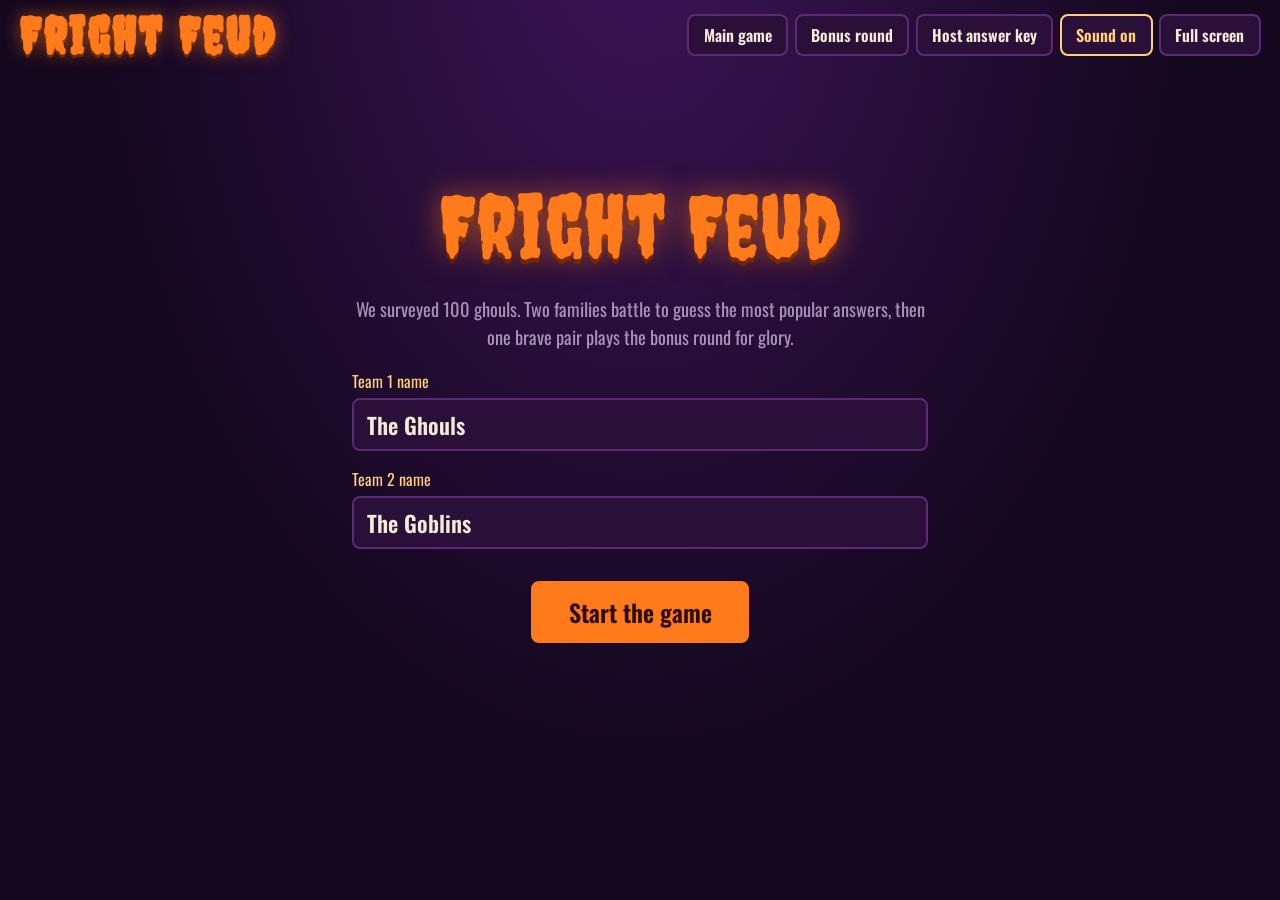
==== index.html @ 7e6f3c60 "Add Fright Feud App Engine app" ====
<!DOCTYPE html>
<html lang="en">
<head>
<meta charset="UTF-8">
<meta name="viewport" content="width=device-width, initial-scale=1">
<title>Fright Feud — Halloween Survey Game</title>
<link rel="stylesheet" href="fonts/fonts.css">
<style>
:root{
  color-scheme: dark;
  --night:#14081f; --plum:#2a1038; --tile:#3b1652; --tile-edge:#ffb347;
  --pumpkin:#ff7a1a; --candle:#ffd27a; --bone:#f4ead8; --blood:#e0262f;
  --dim:#a891b8;
  --display:"Creepster","Chiller","Impact",fantasy;
  --ui:"Oswald","Arial Narrow","Helvetica Neue",Arial,sans-serif;
}
*{box-sizing:border-box}
html,body{margin:0;height:100%}
body{
  background:radial-gradient(ellipse at 50% -10%,#3d1458 0%,var(--night) 60%) fixed;
  color:var(--bone);font-family:var(--ui);overflow-x:hidden;
}
button{font-family:var(--ui);cursor:pointer}
button:focus-visible,input:focus-visible,select:focus-visible{outline:3px solid var(--candle);outline-offset:2px}
.hidden{display:none!important}

/* ---------- top bar ---------- */
header{display:flex;align-items:center;justify-content:space-between;gap:1rem;padding:.6rem 1.2rem;flex-wrap:wrap}
.logo{font-family:var(--display);font-size:clamp(2rem,4vw,3.2rem);color:var(--pumpkin);
  text-shadow:0 0 18px rgba(255,122,26,.55),0 3px 0 #5a1d00;letter-spacing:.04em;margin:0;line-height:1}
.nav{display:flex;gap:.4rem;flex-wrap:wrap}
.btn{background:var(--plum);color:var(--bone);border:2px solid #5b2a75;border-radius:8px;padding:.45rem .9rem;font-size:1rem;font-weight:600}
.btn:hover{border-color:var(--candle)}
.btn.primary{background:var(--pumpkin);border-color:var(--pumpkin);color:#2a0d00}
.btn.danger{background:var(--blood);border-color:var(--blood);color:#fff}
.btn.on{border-color:var(--candle);color:var(--candle)}

/* ---------- setup ---------- */
#setup{max-width:640px;margin:6vh auto;padding:2rem;text-align:center}
#setup h2{font-family:var(--display);font-size:clamp(3rem,8vw,5.5rem);color:var(--pumpkin);margin:.2em 0;
  text-shadow:0 0 30px rgba(255,122,26,.6),0 5px 0 #5a1d00;font-weight:400}
#setup p{color:var(--dim);font-size:1.15rem;line-height:1.5}
.field{display:flex;flex-direction:column;text-align:left;gap:.3rem;margin:1rem 0}
.field label{color:var(--candle);font-size:1rem}
.field input{background:var(--plum);border:2px solid #5b2a75;color:var(--bone);font:600 1.4rem var(--ui);padding:.5rem .8rem;border-radius:8px}
#setup .btn.primary{font-size:1.5rem;padding:.7rem 2.2rem;margin-top:1rem}

/* ---------- main game ---------- */
#game{padding:0 1.2rem 1.2rem;max-width:1400px;margin:0 auto}
.scorerow{display:grid;grid-template-columns:1fr auto 1fr;gap:1rem;align-items:stretch}
.team{background:var(--plum);border:3px solid #4a1f60;border-radius:14px;padding:.7rem 1rem;text-align:center;cursor:pointer;transition:border-color .2s,box-shadow .2s}
.team.active{border-color:var(--pumpkin);box-shadow:0 0 24px rgba(255,122,26,.45)}
.team.buzzed{animation:buzzflash .5s 3}
@keyframes buzzflash{50%{background:var(--pumpkin);color:#2a0d00}}
.team .tname{font-size:clamp(1.1rem,2vw,1.6rem);font-weight:700;color:var(--candle);white-space:nowrap;overflow:hidden;text-overflow:ellipsis}
.team .tscore{font-family:var(--ui);font-weight:700;font-size:clamp(2.6rem,6vw,4.4rem);line-height:1.05}
.team .hint{font-size:.85rem;color:var(--dim)}
.strikes{display:flex;justify-content:center;gap:.4rem;margin:.35rem 0}
.xslot{width:2.4rem;height:2.4rem;border:2px dashed #5b2a75;border-radius:6px;display:grid;place-items:center;
  font:700 1.8rem var(--ui);color:transparent}
.xslot.hit{border:2px solid var(--blood);color:var(--blood);background:rgba(224,38,47,.12)}
.teamctrl{display:flex;gap:.4rem;justify-content:center;flex-wrap:wrap}
.teamctrl .btn{font-size:.9rem;padding:.3rem .65rem}

.pot{display:flex;flex-direction:column;align-items:center;justify-content:center;min-width:170px;
  background:#000;border:3px solid var(--tile-edge);border-radius:14px;padding:.5rem 1.2rem;box-shadow:0 0 22px rgba(255,179,71,.35) inset}
.pot .lbl{color:var(--dim);font-size:1rem}
.pot .val{font-weight:700;font-size:clamp(2.6rem,6vw,4.4rem);color:var(--candle);line-height:1}
.pot .mult{color:var(--pumpkin);font-weight:600}

.qbar{margin:1rem 0 .8rem;text-align:center}
.qbar .rnd{color:var(--dim);font-size:1rem}
.qbar .q{font-size:clamp(1.4rem,3vw,2.3rem);font-weight:600;margin:.2rem 0;min-height:1.3em}
.qbar .q.veiled{color:var(--dim);font-style:italic}

.board{background:#0a0410;border:6px solid var(--tile-edge);border-radius:22px;padding:1rem;
  box-shadow:0 0 50px rgba(255,122,26,.35),inset 0 0 40px rgba(0,0,0,.8);
  display:grid;grid-template-columns:1fr 1fr;grid-auto-flow:column;grid-template-rows:repeat(4,auto);gap:.7rem}
.tile{perspective:900px;height:clamp(64px,10vh,96px);cursor:pointer}
.tile .inner{position:relative;width:100%;height:100%;transition:transform .6s;transform-style:preserve-3d}
.tile.flipped .inner{transform:rotateX(180deg)}
.tile .face{position:absolute;inset:0;backface-visibility:hidden;border-radius:10px;display:flex;align-items:center;
  border:2px solid #6a2e88}
.tile .front{background:linear-gradient(#4a1d66,var(--tile));justify-content:center}
.tile .front .num{width:3.2rem;height:3.2rem;border-radius:50%;background:var(--pumpkin);color:#2a0d00;
  display:grid;place-items:center;font:700 1.9rem var(--ui);box-shadow:0 0 14px rgba(255,122,26,.7)}
.tile .back{background:linear-gradient(#ffcf7a,#ff9a3c);color:#2a0d00;transform:rotateX(180deg);justify-content:space-between;padding:0 1.1rem;border-color:#fff3d6}
.tile .back .ans{font-weight:700;font-size:clamp(1.1rem,2.3vw,2rem);text-transform:uppercase;letter-spacing:.02em;white-space:nowrap;overflow:hidden;text-overflow:ellipsis}
.tile .back .pts{font-weight:700;font-size:clamp(1.3rem,2.6vw,2.2rem);background:#2a0d00;color:var(--candle);border-radius:8px;padding:0 .6rem;min-width:3.2rem;text-align:center}
.tile.empty{cursor:default}
.tile.empty .front{background:#1c0a28;border-color:#2f1440}
.tile.empty .num{display:none}

.controls{display:flex;flex-wrap:wrap;gap:.5rem;justify-content:center;margin-top:1rem}
.keys{text-align:center;color:var(--dim);font-size:.95rem;margin-top:.7rem;line-height:1.6}
kbd{background:var(--plum);border:1px solid #5b2a75;border-radius:4px;padding:0 .35rem;font-family:var(--ui);color:var(--bone)}

/* strike overlay */
#xover{position:fixed;inset:0;display:flex;align-items:center;justify-content:center;gap:2vw;pointer-events:none;z-index:50;background:rgba(0,0,0,.35)}
#xover span{font:700 min(38vw,40vh) var(--ui);color:var(--blood);line-height:1;
  text-shadow:0 0 40px rgba(224,38,47,.9);-webkit-text-stroke:6px #fff;animation:xpop .25s ease-out}
@keyframes xpop{from{transform:scale(2.2);opacity:0}to{transform:scale(1);opacity:1}}

/* ---------- fast money / bonus ---------- */
#bonus{padding:0 1.2rem 1.2rem;max-width:1200px;margin:0 auto}
.bhead{display:grid;grid-template-columns:1fr auto 1fr;align-items:center;gap:1rem;margin:.5rem 0 1rem}
.bhead h2{font-family:var(--display);font-weight:400;color:var(--pumpkin);font-size:clamp(2rem,4.5vw,3.4rem);margin:0;
  text-shadow:0 0 18px rgba(255,122,26,.5)}
.timer{font-weight:700;font-size:clamp(3rem,8vw,6rem);color:var(--candle);background:#000;border:4px solid var(--tile-edge);
  border-radius:14px;padding:0 1.4rem;min-width:9rem;text-align:center;line-height:1.15}
.timer.low{color:var(--blood)}
.btotal{justify-self:end;text-align:right}
.btotal .val{font-weight:700;font-size:clamp(2.4rem,6vw,4.2rem);color:var(--candle);line-height:1}
.btotal .lbl{color:var(--dim)}
.fmboard{background:#0a0410;border:6px solid var(--tile-edge);border-radius:22px;padding:1rem;display:grid;grid-template-columns:1fr 1fr;gap:1.2rem;
  box-shadow:0 0 50px rgba(255,122,26,.3)}
.fmcol h3{margin:0 0 .5rem;text-align:center;color:var(--candle);font-weight:600;font-size:1.3rem}
.fmrow{display:grid;grid-template-columns:1fr 4.2rem;gap:.4rem;margin-bottom:.5rem;cursor:pointer}
.fmrow .a,.fmrow .p{background:linear-gradient(#4a1d66,var(--tile));border:2px solid #6a2e88;border-radius:8px;height:clamp(50px,7.5vh,70px);
  display:flex;align-items:center;font-weight:700;font-size:clamp(1rem,2vw,1.6rem);text-transform:uppercase}
.fmrow .a{padding:0 .8rem;white-space:nowrap;overflow:hidden;text-overflow:ellipsis}
.fmrow .p{justify-content:center;color:var(--candle)}
.fmrow .a.blank{color:var(--dim);font-weight:400;text-transform:none;font-size:1rem}
.fmcol.masked .fmrow .a,.fmcol.masked .fmrow .p{color:transparent;text-shadow:none}
.win{text-align:center;font-family:var(--display);font-size:clamp(2.4rem,6vw,4.5rem);color:var(--candle);margin:.8rem 0 0;
  text-shadow:0 0 30px rgba(255,210,122,.8);animation:xpop .4s ease-out}
.hostcard{background:var(--plum);border:2px dashed var(--pumpkin);border-radius:12px;padding:.8rem 1.2rem;margin-top:1rem}
.hostcard h4{margin:0 0 .4rem;color:var(--pumpkin);font-weight:600}
.hostcard ol{margin:0;padding-left:1.4rem;line-height:1.7;font-size:1.1rem}

/* modal */
#modal{position:fixed;inset:0;background:rgba(5,0,10,.8);display:flex;align-items:center;justify-content:center;z-index:60;padding:1rem}
.mbox{background:var(--plum);border:3px solid var(--pumpkin);border-radius:16px;padding:1.3rem;width:min(560px,100%);max-height:92vh;overflow:auto}
.mbox h3{margin:0 0 .2rem;color:var(--candle);font-weight:600}
.mbox .mq{font-size:1.35rem;margin:.2rem 0 .9rem}
.choices{display:flex;flex-wrap:wrap;gap:.4rem;margin-bottom:.9rem}
.choices .btn{font-size:.95rem}
.choices .btn.sel{background:var(--pumpkin);color:#2a0d00;border-color:var(--pumpkin)}
.mrow{display:flex;gap:.5rem;margin-bottom:.9rem;flex-wrap:wrap}
.mrow input{background:var(--night);border:2px solid #5b2a75;color:var(--bone);font:600 1.15rem var(--ui);padding:.4rem .6rem;border-radius:8px}
.mrow input.t{flex:1;min-width:160px}
.mrow input.n{width:6rem}
.mact{display:flex;flex-wrap:wrap;gap:.5rem;justify-content:flex-end}

@media (max-width:760px){
  .scorerow{grid-template-columns:1fr 1fr}
  .pot{grid-column:1/-1;order:-1}
  .board{grid-template-columns:1fr;grid-auto-flow:row;grid-template-rows:none}
  .fmboard{grid-template-columns:1fr}
  .bhead{grid-template-columns:1fr}
  .btotal{justify-self:center;text-align:center}
}
@media (prefers-reduced-motion:reduce){
  .tile .inner{transition:none}
  #xover span,.win,.team.buzzed{animation:none}
}
</style>
</head>
<body>

<header>
  <h1 class="logo">Fright Feud</h1>
  <nav class="nav">
    <button class="btn" id="navGame">Main game</button>
    <button class="btn" id="navBonus">Bonus round</button>
    <button class="btn" id="keyBtn">Host answer key</button>
    <button class="btn on" id="soundBtn">Sound on</button>
    <button class="btn" id="fsBtn">Full screen</button>
  </nav>
</header>

<!-- SETUP -->
<section id="setup">
  <h2>Fright Feud</h2>
  <p>We surveyed 100 ghouls. Two families battle to guess the most popular answers, then one brave pair plays the bonus round for glory.</p>
  <div class="field"><label for="t1">Team 1 name</label><input id="t1" value="The Ghouls" maxlength="24"></div>
  <div class="field"><label for="t2">Team 2 name</label><input id="t2" value="The Goblins" maxlength="24"></div>
  <button class="btn primary" id="startBtn">Start the game</button>
</section>

<!-- MAIN GAME -->
<section id="game" class="hidden">
  <div class="scorerow">
    <div class="team" id="team0" title="Click to give this team control">
      <div class="tname"></div><div class="tscore">0</div>
      <div class="strikes"></div>
      <div class="teamctrl">
        <button class="btn danger" data-strike="0">Strike</button>
        <button class="btn" data-adjust="0">Edit score</button>
      </div>
      <div class="hint">Buzz key: <kbd>Q</kbd></div>
    </div>
    <div class="pot">
      <span class="lbl">Round pot</span>
      <span class="val" id="potVal">0</span>
      <span class="mult" id="multLbl"></span>
    </div>
    <div class="team" id="team1" title="Click to give this team control">
      <div class="tname"></div><div class="tscore">0</div>
      <div class="strikes"></div>
      <div class="teamctrl">
        <button class="btn danger" data-strike="1">Strike</button>
        <button class="btn" data-adjust="1">Edit score</button>
      </div>
      <div class="hint">Buzz key: <kbd>P</kbd></div>
    </div>
  </div>

  <div class="qbar">
    <div class="rnd" id="rndLbl"></div>
    <div class="q" id="qText"></div>
  </div>

  <div class="board" id="board"></div>

  <div class="controls">
    <button class="btn" id="prevBtn">Previous round</button>
    <button class="btn" id="toggleQ">Hide question</button>
    <button class="btn" id="multBtn">Points ×1</button>
    <button class="btn primary" id="award0">Award pot to team 1</button>
    <button class="btn primary" id="award1">Award pot to team 2</button>
    <button class="btn" id="revealAll">Reveal remaining</button>
    <button class="btn" id="resetBuzz">Reset buzzers</button>
    <button class="btn" id="nextBtn">Next round</button>
  </div>
  <div class="keys">
    Host keys: <kbd>1</kbd>–<kbd>8</kbd> reveal answers · <kbd>X</kbd> strike for team in control ·
    <kbd>Q</kbd>/<kbd>P</kbd> face-off buzzers · <kbd>B</kbd> reset buzzers · <kbd>→</kbd>/<kbd>←</kbd> change round
  </div>
</section>

<!-- BONUS ROUND -->
<section id="bonus" class="hidden">
  <div class="bhead">
    <h2>Fast Fright</h2>
    <div class="timer" id="timer">20</div>
    <div class="btotal"><div class="val" id="fmTotal">0</div><div class="lbl">Goal: 200 points</div></div>
  </div>
  <div class="fmboard">
    <div class="fmcol" id="fmcol0"><h3>Player 1</h3></div>
    <div class="fmcol" id="fmcol1"><h3>Player 2</h3></div>
  </div>
  <div id="winMsg" class="win hidden">200 points! You survived!</div>
  <div class="controls">
    <button class="btn primary" id="hostPanelBtn">Open host controls</button>
    <button class="btn" id="maskP1">Hide player 1 answers</button>
    <button class="btn danger" id="fmReset">Clear bonus board</button>
  </div>
  <div class="keys">Type answers in the host controls window. Nothing appears here until you press Reveal.</div>
</section>

<div id="xover" class="hidden"></div>

<script>
/* =========================================================
   EDIT YOUR QUESTIONS HERE
   Points are made up for party play — swap in your own!
   Up to 8 answers per main-round question.
   ========================================================= */
const ROUNDS = [
  { q:"Name a popular Halloween costume", mult:1, a:[["Witch",28],["Vampire",18],["Ghost",14],["Zombie",11],["Superhero",9],["Pirate",7],["Skeleton",5],["Princess",4]] },
  { q:"Name something you'd find in a haunted house", mult:1, a:[["Ghosts",32],["Cobwebs",20],["Skeletons",14],["Creaky doors",11],["Bats",8],["Coffins",6]] },
  { q:"Name a candy you hope to get while trick-or-treating", mult:1, a:[["Reese's",30],["Snickers",22],["Kit Kat",16],["M&M's",11],["Twix",9],["Candy corn",5],["Skittles",4]] },
  { q:"Name something a vampire is afraid of", mult:1, a:[["Garlic",38],["Sunlight",26],["Crosses",15],["Wooden stake",10],["Holy water",6],["Mirrors",3]] },
  { q:"Name a sound you'd hear in a haunted house", mult:1, a:[["Screaming",30],["Creaking",24],["Rattling chains",14],["Howling",12],["Evil laugh",8],["Footsteps",6]] },
  { q:"Name a food or drink at a Halloween party", mult:1, a:[["Candy",25],["Punch",20],["Caramel apples",15],["Pumpkin pie",12],["Cupcakes",10],["Popcorn",8],["Apple cider",5]] },
  { q:"Name a creature that comes out at night", mult:2, a:[["Bats",34],["Owls",22],["Werewolves",16],["Vampires",12],["Raccoons",8],["Ghosts",5]] },
  { q:"Name something a witch would have", mult:3, a:[["Broom",40],["Cauldron",22],["Black cat",14],["Pointy hat",11],["Spell book",7],["Wand",3]] },
];

const BONUS = [
  { q:"Name a color you see a lot on Halloween", a:[["Orange",45],["Black",35],["Purple",8],["Green",6],["White",3]] },
  { q:"Name something that's orange", a:[["Pumpkin",50],["Carrot",18],["An orange",15],["Candy corn",8],["Cheese",4]] },
  { q:"Name a word that rhymes with \"boo\"", a:[["Who",22],["Zoo",20],["Shoe",18],["Moo",14],["Glue",10],["Blue",8]] },
  { q:"Name something you'd find in a graveyard", a:[["Tombstones",52],["Flowers",16],["Ghosts",12],["Shovel",8],["Zombies",5],["Bones",4]] },
  { q:"Name a scary place to be alone at night", a:[["Woods",34],["Cemetery",28],["Basement",14],["Haunted house",10],["Dark alley",8],["Attic",4]] },
];

/* ---------------- sound (no files needed) ---------------- */
let AC=null, soundOn=true;
function ac(){ if(!AC){ try{AC=new (window.AudioContext||window.webkitAudioContext)();}catch(e){} } return AC; }
function tone(freq,dur,type="sine",vol=.25,delay=0){
  if(!soundOn) return; const c=ac(); if(!c) return;
  const o=c.createOscillator(), g=c.createGain(), t=c.currentTime+delay;
  o.type=type; o.frequency.value=freq; g.gain.setValueAtTime(vol,t); g.gain.exponentialRampToValueAtTime(.001,t+dur);
  o.connect(g).connect(c.destination); o.start(t); o.stop(t+dur+.05);
}
const SFX={
  ding(){ tone(880,.5,"sine",.3); tone(1320,.7,"sine",.2,.08); },
  buzz(){ tone(110,.7,"sawtooth",.25); tone(116,.7,"square",.12); },
  buzzIn(){ tone(660,.15,"square",.2); tone(990,.25,"square",.2,.12); },
  award(){ [523,659,784,1047].forEach((f,i)=>tone(f,.35,"triangle",.25,i*.12)); },
  win(){ [392,523,659,784,1047,1319].forEach((f,i)=>tone(f,.4,"triangle",.25,i*.11)); },
  tick(){ tone(1200,.05,"square",.08); }
};

/* ---------------- state ---------------- */
const S={
  teams:[{name:"",score:0,strikes:0},{name:"",score:0,strikes:0}],
  r:0, revealed:new Set(), pot:0, awarded:false, active:null, buzz:null,
  multOverride:{}, showQ:true
};
const $=id=>document.getElementById(id);

function show(screen){
  ["setup","game","bonus"].forEach(s=>$(s).classList.toggle("hidden",s!==screen));
  $("navGame").classList.toggle("on",screen==="game");
  $("navBonus").classList.toggle("on",screen==="bonus");
}

$("startBtn").onclick=()=>{
  S.teams[0].name=$("t1").value.trim()||"Team 1";
  S.teams[1].name=$("t2").value.trim()||"Team 2";
  ac(); loadRound(0); show("game");
};
$("navGame").onclick=()=>{ if(!S.teams[0].name) return; show("game"); };
$("navBonus").onclick=()=>{ if(!S.teams[0].name) return; show("bonus"); };
$("soundBtn").onclick=()=>{ soundOn=!soundOn; $("soundBtn").textContent=soundOn?"Sound on":"Sound off"; $("soundBtn").classList.toggle("on",soundOn); };
$("fsBtn").onclick=async()=>{
  const root=document.documentElement;
  const active=document.fullscreenElement||document.webkitFullscreenElement;
  const request=root.requestFullscreen||root.webkitRequestFullscreen||root.webkitRequestFullScreen;
  const exit=document.exitFullscreen||document.webkitExitFullscreen||document.webkitCancelFullScreen;
  try{
    if(active&&exit) await exit.call(document);
    else if(!active&&request) await request.call(root);
    else throw new Error("Fullscreen unavailable");
  }catch(e){
    alert("Full screen is unavailable here. Use your browser's full-screen control instead.");
  }
};

/* ---------------- main game ---------------- */
const mult=()=>S.multOverride[S.r] ?? ROUNDS[S.r].mult;

function loadRound(i){
  S.r=Math.max(0,Math.min(ROUNDS.length-1,i));
  S.revealed=new Set(); S.pot=0; S.awarded=false; S.buzz=null; S.active=null;
  S.teams.forEach(t=>t.strikes=0);
  buildBoard(); render();
}

function buildBoard(){
  const b=$("board"); b.innerHTML="";
  const ans=ROUNDS[S.r].a;
  for(let i=0;i<8;i++){
    const t=document.createElement("div");
    t.className="tile"+(ans[i]?"":" empty");
    if(ans[i]){
      t.innerHTML=`<div class="inner"><div class="face front"><span class="num">${i+1}</span></div>
        <div class="face back"><span class="ans"></span><span class="pts">${ans[i][1]}</span></div></div>`;
      t.querySelector(".ans").textContent=ans[i][0];
      t.tabIndex=0;
      t.onclick=()=>reveal(i);
      t.onkeydown=e=>{ if(e.key==="Enter") reveal(i); };
      t.setAttribute("aria-label","Answer "+(i+1));
    } else t.innerHTML=`<div class="inner"><div class="face front"></div></div>`;
    b.appendChild(t);
  }
}

function reveal(i,silentScore=false){
  const ans=ROUNDS[S.r].a[i]; if(!ans||S.revealed.has(i)) return;
  S.revealed.add(i);
  $("board").children[i].classList.add("flipped");
  if(!S.awarded && !silentScore) S.pot+=ans[1]*mult();
  SFX.ding(); render();
}

function strike(team){
  if(team==null){ flashMsg("Click a team first to give them control"); return; }
  const t=S.teams[team]; if(t.strikes>=3) return;
  t.strikes++; S.active=team; SFX.buzz(); render();
  const o=$("xover"); o.innerHTML="<span>X</span>".repeat(t.strikes); o.classList.remove("hidden");
  clearTimeout(strike._t); strike._t=setTimeout(()=>o.classList.add("hidden"),1300);
}

function award(team){
  if(S.awarded||S.pot===0){ flashMsg(S.awarded?"Pot already awarded this round":"The pot is empty"); return; }
  S.teams[team].score+=S.pot; S.pot=0; S.awarded=true; SFX.award(); render();
}

function flashMsg(m){
  const q=$("qText"), old=q.textContent;
  q.textContent=m; q.style.color="var(--pumpkin)";
  clearTimeout(flashMsg._t); flashMsg._t=setTimeout(()=>{q.style.color="";render();},1600);
}

function buzzIn(team){
  if(S.buzz!==null) return;
  S.buzz=team; S.active=team; SFX.buzzIn();
  const el=$("team"+team); el.classList.remove("buzzed"); void el.offsetWidth; el.classList.add("buzzed");
  render();
}

function render(){
  S.teams.forEach((t,i)=>{
    const el=$("team"+i);
    el.querySelector(".tname").textContent=t.name;
    el.querySelector(".tscore").textContent=t.score;
    el.classList.toggle("active",S.active===i);
    const sw=el.querySelector(".strikes"); sw.innerHTML="";
    for(let k=0;k<3;k++){
      const x=document.createElement("button");
      x.className="xslot"+(k<t.strikes?" hit":""); x.textContent="X";
      x.title=k<t.strikes?"Click to remove this strike":"Empty strike";
      x.onclick=e=>{ e.stopPropagation(); if(k<t.strikes){ t.strikes--; render(); } };
      sw.appendChild(x);
    }
  });
  $("award0").textContent="Award pot to "+S.teams[0].name;
  $("award1").textContent="Award pot to "+S.teams[1].name;
  $("potVal").textContent=S.pot;
  const m=mult();
  $("multLbl").textContent=m>1?(m===2?"Double points":"Triple points"):"";
  $("multBtn").textContent="Points ×"+m;
  $("rndLbl").textContent=`Round ${S.r+1} of ${ROUNDS.length}`;
  const q=$("qText");
  q.textContent=S.showQ?ROUNDS[S.r].q:"Question hidden — host, read it aloud";
  q.classList.toggle("veiled",!S.showQ);
  $("toggleQ").textContent=S.showQ?"Hide question":"Show question";
}

["team0","team1"].forEach((id,i)=>$(id).onclick=e=>{ if(e.target.closest("button")) return; S.active=i; render(); });
document.querySelectorAll("[data-strike]").forEach(b=>b.onclick=e=>{ e.stopPropagation(); strike(+b.dataset.strike); });
document.querySelectorAll("[data-adjust]").forEach(b=>b.onclick=e=>{
  e.stopPropagation(); const t=S.teams[+b.dataset.adjust];
  const v=prompt(`Set score for ${t.name}:`,t.score);
  if(v!==null && v.trim()!=="" && !isNaN(+v)){ t.score=Math.round(+v); render(); }
});
$("award0").onclick=()=>award(0);
$("award1").onclick=()=>award(1);
$("nextBtn").onclick=()=>loadRound(S.r+1);
$("prevBtn").onclick=()=>loadRound(S.r-1);
$("revealAll").onclick=()=>{ ROUNDS[S.r].a.forEach((_,i)=>{ if(!S.revealed.has(i)){ S.revealed.add(i); $("board").children[i].classList.add("flipped"); } }); SFX.ding(); render(); };
$("resetBuzz").onclick=()=>{ S.buzz=null; render(); };
$("toggleQ").onclick=()=>{ S.showQ=!S.showQ; render(); };
$("multBtn").onclick=()=>{ S.multOverride[S.r]=(mult()%3)+1; render(); };

/* ---------------- bonus round ---------------- */
const FM={ rows:[[],[]], mask:false, timer:null, left:20 };
const blankRow=()=>({text:"",pts:0,shown:false,ptsShown:false});
let hostWin=null;

function fmInit(){
  FM.rows=[0,1].map(()=>BONUS.map(blankRow)); FM.mask=false;
  $("winMsg").classList.add("hidden"); fmRender(); sendState(true);
}
const fmTotal=()=>FM.rows.flat().reduce((s,r)=>s+(r.ptsShown?r.pts:0),0);

function fmRender(){
  [0,1].forEach(p=>{
    const col=$("fmcol"+p);
    col.querySelectorAll(".fmrow").forEach(r=>r.remove());
    col.classList.toggle("masked",p===0&&FM.mask);
    FM.rows[p].forEach(r=>{
      const row=document.createElement("div"); row.className="fmrow"; row.title="Opens host controls";
      row.innerHTML=`<div class="a ${r.shown?"":"blank"}"></div><div class="p"></div>`;
      row.querySelector(".a").textContent=r.shown?r.text:"";
      row.querySelector(".p").textContent=r.ptsShown?r.pts:"";
      row.onclick=openHostPanel;
      col.appendChild(row);
    });
  });
  const total=fmTotal();
  $("fmTotal").textContent=total;
  $("maskP1").textContent=FM.mask?"Show player 1 answers":"Hide player 1 answers";
  if(total>=200 && $("winMsg").classList.contains("hidden")){ $("winMsg").classList.remove("hidden"); SFX.win(); }
  if(total<200) $("winMsg").classList.add("hidden");
}

function startTimer(sec){
  stopTimer(); FM.left=sec; drawTimer();
  FM.timer=setInterval(()=>{
    FM.left--; drawTimer();
    if(FM.left<=5&&FM.left>0) SFX.tick();
    if(FM.left<=0){ stopTimer(); SFX.buzz(); }
  },1000);
}
function stopTimer(){ clearInterval(FM.timer); FM.timer=null; }
function drawTimer(){ $("timer").textContent=FM.left; $("timer").classList.toggle("low",FM.left<=5); }

function revealRow(p,i){
  const r=FM.rows[p][i]; if(!r||!r.text) return false;
  r.shown=true; r.ptsShown=false; fmRender(); sendState();
  setTimeout(()=>{ r.ptsShown=true; r.pts>0?SFX.ding():SFX.buzz(); fmRender(); sendState(); },900);
  return true;
}

/* The host window talks to the game only through messages,
   which browsers allow even for files opened from the desktop. */
function sendState(rebuild=false){
  if(!hostWin||hostWin.closed) return;
  try{
    hostWin.postMessage({ff:"game",rebuild,left:FM.left,mask:FM.mask,total:fmTotal(),rows:FM.rows},"*");
  }catch(e){}
}
setInterval(()=>sendState(),300);

window.addEventListener("message",e=>{
  const m=e.data; if(!m||m.ff!=="host"||e.source!==hostWin) return;
  const r=(m.p!=null&&m.i!=null)?FM.rows[m.p]?.[m.i]:null;
  switch(m.cmd){
    case "hello": sendState(true); return;
    case "set":
      if(!r) break;
      r.text=String(m.text||""); r.pts=Math.max(0,Math.round(+m.pts||0));
      if(!r.text){ r.shown=false; r.ptsShown=false; }
      if(r.shown) fmRender();
      break;
    case "reveal": revealRow(m.p,m.i); break;
    case "revealAll":{
      const todo=FM.rows[m.p].map((x,i)=>i).filter(i=>FM.rows[m.p][i].text&&!FM.rows[m.p][i].shown);
      todo.forEach((i,n)=>setTimeout(()=>revealRow(m.p,i),n*1800));
      break;
    }
    case "hide": if(r){ r.shown=false; r.ptsShown=false; fmRender(); } break;
    case "start": if(m.s===25){ FM.mask=true; fmRender(); } startTimer(m.s); break;
    case "stop": stopTimer(); break;
    case "mask": FM.mask=!FM.mask; fmRender(); break;
    case "buzz": SFX.buzz(); break;
  }
  sendState();
});

function openHostPanel(){
  if(hostWin && !hostWin.closed){ hostWin.focus(); sendState(true); return; }
  hostWin=window.open("","frightFeudHost","width=900,height=900");
  if(!hostWin){ alert("Your browser blocked the pop-up. Allow pop-ups for this App Engine site, then click Open host controls again."); return; }
  hostWin.document.open(); hostWin.document.write(hostPanelHTML()); hostWin.document.close(); hostWin.focus();
}

function hostPanelHTML(){
  const bonusJSON=JSON.stringify(BONUS).replace(/</g,"\\u003c");
  return `<!DOCTYPE html><html><head><meta charset="UTF-8"><title>Fright Feud host controls (keep off the TV)</title>
<style>
 :root{color-scheme:dark}
 body{font-family:Arial,sans-serif;background:#1d0b29;color:#f4ead8;margin:0;padding:1rem}
 h1{font-size:1.3rem;margin:0 0 .2rem;color:#ff9a3c} .tip{color:#bba6c9;margin:0 0 .8rem;font-size:.95rem}
 .bar{display:flex;flex-wrap:wrap;gap:.5rem;align-items:center;position:sticky;top:0;background:#1d0b29;padding:.5rem 0;z-index:2;border-bottom:1px solid #4a1f60}
 .big{font-size:1.6rem;font-weight:bold;color:#ffd27a;min-width:3.5rem;text-align:center;background:#000;border-radius:8px;padding:0 .5rem}
 .lbl{color:#bba6c9;font-size:.9rem}
 .conn{font-weight:bold;padding:.3rem .6rem;border-radius:7px;width:100%}
 .conn.ok{background:#1f5a2a;color:#d8ffd8} .conn.bad{background:#7a1218;color:#fff}
 button{font:600 .95rem Arial,sans-serif;background:#2e1240;color:#f4ead8;border:2px solid #5b2a75;border-radius:7px;padding:.35rem .7rem;cursor:pointer}
 button:hover{border-color:#ffd27a} button.go{background:#ff7a1a;border-color:#ff7a1a;color:#2a0d00}
 button.red{background:#c4202a;border-color:#c4202a;color:#fff} button.sel{background:#ffd27a;color:#2a0d00;border-color:#ffd27a}
 .cols{display:grid;grid-template-columns:1fr 1fr;gap:1rem;margin-top:.8rem}
 @media(max-width:760px){.cols{grid-template-columns:1fr}}
 h2{margin:0 0 .5rem;font-size:1.1rem;display:flex;justify-content:space-between;align-items:center;gap:.5rem}
 .card{background:#2a1038;border:2px solid #4a1f60;border-radius:10px;padding:.6rem;margin-bottom:.6rem}
 .card.shown{border-color:#ff9a3c}
 .q{font-weight:bold;margin-bottom:.4rem}
 .chips{display:flex;flex-wrap:wrap;gap:.3rem;margin-bottom:.45rem} .chips button{font-size:.8rem;padding:.2rem .45rem}
 .row{display:flex;gap:.4rem}
 input{background:#14081f;border:2px solid #5b2a75;color:#f4ead8;font:600 1rem Arial,sans-serif;padding:.35rem .5rem;border-radius:7px}
 input.t{flex:1;min-width:0} input.n{width:4.5rem}
 .acts{display:flex;gap:.4rem;align-items:center;margin-top:.45rem;flex-wrap:wrap}
 .st{font-size:.85rem;color:#bba6c9;margin-left:auto}
</style></head><body>
<h1>Bonus round host controls</h1>
<p class="tip">Keep this window on your own screen, not the TV. Typing here shows nothing to the audience until you press Reveal.
Typing an answer that matches the survey fills in the points for you; you can change them.</p>
<div class="bar">
  <div class="conn bad" id="conn">Connecting to the game…</div>
  <span class="lbl">Timer</span><span class="big" id="tm">20</span>
  <button class="go" id="s20">Start 20s (player 1)</button>
  <button class="go" id="s25">Start 25s (player 2)</button>
  <button id="stp">Stop timer</button>
  <button class="red" id="dup">Duplicate answer buzz</button>
  <button id="msk">Hide player 1 answers</button>
  <span class="lbl">Total</span><span class="big" id="tot">0</span>
</div>
<div class="cols" id="cols"></div>
<script>
var BONUS=${bonusJSON};
var STATE=null, lastHeard=0, built=false;
function send(o){ o.ff="host"; try{ if(window.opener) window.opener.postMessage(o,"*"); }catch(e){} }
function norm(s){return String(s).toLowerCase().replace(/[^a-z0-9]/g,"");}
function matchPts(text,answers){
  var t=norm(text); if(t.length<2) return null;
  for(var k=0;k<answers.length;k++){var a=norm(answers[k][0]); if(a===t||(t.length>=3&&(a.indexOf(t)===0||t.indexOf(a)>=0))) return answers[k];}
  return null;
}
function buildHost(){
  var cols=document.getElementById("cols"); cols.innerHTML="";
  [0,1].forEach(function(p){
    var col=document.createElement("div");
    var h=document.createElement("h2"); h.textContent="Player "+(p+1);
    var all=document.createElement("button"); all.className="go"; all.textContent="Reveal all, one by one";
    all.onclick=function(){ send({cmd:"revealAll",p:p}); };
    h.appendChild(all); col.appendChild(h);
    BONUS.forEach(function(B,i){
      var r=STATE.rows[p][i];
      var c=document.createElement("div"); c.className="card"; c.id="c"+p+"_"+i;
      var q=document.createElement("div"); q.className="q"; q.textContent=(i+1)+". "+B.q; c.appendChild(q);
      var chips=document.createElement("div"); chips.className="chips";
      var row=document.createElement("div"); row.className="row";
      var t=document.createElement("input"); t.className="t"; t.placeholder="Player's answer"; t.value=r.text;
      var n=document.createElement("input"); n.className="n"; n.type="number"; n.min="0"; n.placeholder="Pts"; n.value=r.text?r.pts:"";
      function save(){ send({cmd:"set",p:p,i:i,text:t.value.trim(),pts:Math.max(0,Math.round(+n.value||0))}); markChips(); }
      function markChips(){ [].forEach.call(chips.children,function(b){ b.classList.toggle("sel",b.dataset.a===t.value.trim()); }); }
      B.a.forEach(function(a){
        var b=document.createElement("button"); b.textContent=a[0]+" ("+a[1]+")"; b.dataset.a=a[0];
        b.onclick=function(){ t.value=a[0]; n.value=a[1]; save(); };
        chips.appendChild(b);
      });
      var zero=document.createElement("button"); zero.textContent="Not on board (0)";
      zero.onclick=function(){ n.value=0; save(); t.focus(); };
      chips.appendChild(zero);
      t.oninput=function(){ var m=matchPts(t.value,B.a); n.value=m?m[1]:(t.value.trim()?0:""); save(); };
      n.oninput=save;
      t.onkeydown=function(e){ if(e.key==="Enter"){ var nx=document.querySelector("#c"+p+"_"+(i+1)+" input.t"); if(nx) nx.focus(); } };
      row.appendChild(t); row.appendChild(n);
      var acts=document.createElement("div"); acts.className="acts";
      var rv=document.createElement("button"); rv.className="go"; rv.textContent="Reveal";
      rv.onclick=function(){ if(!t.value.trim()){ t.focus(); return; } save(); send({cmd:"reveal",p:p,i:i}); };
      var hd=document.createElement("button"); hd.textContent="Hide again"; hd.onclick=function(){ send({cmd:"hide",p:p,i:i}); };
      var cl=document.createElement("button"); cl.textContent="Clear";
      cl.onclick=function(){ t.value=""; n.value=""; save(); };
      var st=document.createElement("span"); st.className="st";
      acts.appendChild(rv); acts.appendChild(hd); acts.appendChild(cl); acts.appendChild(st);
      c.appendChild(chips); c.appendChild(row); c.appendChild(acts);
      col.appendChild(c); markChips();
    });
    cols.appendChild(col);
  });
  built=true;
}
function sync(){
  if(!STATE) return;
  document.getElementById("tm").textContent=STATE.left;
  document.getElementById("tot").textContent=STATE.total;
  document.getElementById("msk").textContent=STATE.mask?"Show player 1 answers":"Hide player 1 answers";
  [0,1].forEach(function(p){ BONUS.forEach(function(B,i){
    var r=STATE.rows[p][i], c=document.getElementById("c"+p+"_"+i); if(!c) return;
    c.classList.toggle("shown",r.shown);
    c.querySelector(".st").textContent=!r.text?"Not entered":(r.shown?"On screen":"Hidden from audience");
  });});
}
window.addEventListener("message",function(e){
  var m=e.data; if(!m||m.ff!=="game"||e.source!==window.opener) return;
  STATE=m; lastHeard=Date.now();
  if(m.rebuild||!built) buildHost();
  sync();
});
setInterval(function(){
  var c=document.getElementById("conn"), ok=Date.now()-lastHeard<1500;
  c.className="conn "+(ok?"ok":"bad");
  c.textContent=ok?"Connected to the game":"Not connected. Close this window, then click Open host controls on the game screen.";
  if(!ok) send({cmd:"hello"});
},500);
document.getElementById("s20").onclick=function(){send({cmd:"start",s:20});};
document.getElementById("s25").onclick=function(){send({cmd:"start",s:25});};
document.getElementById("stp").onclick=function(){send({cmd:"stop"});};
document.getElementById("dup").onclick=function(){send({cmd:"buzz"});};
document.getElementById("msk").onclick=function(){send({cmd:"mask"});};
send({cmd:"hello"});
<\/script></body></html>`;
}

$("hostPanelBtn").onclick=openHostPanel;
$("maskP1").onclick=()=>{ FM.mask=!FM.mask; fmRender(); sendState(); };
$("fmReset").onclick=()=>{ if(confirm("Clear every bonus-round answer?")){ stopTimer(); FM.left=20; drawTimer(); fmInit(); } };
/* ---------------- host answer key ---------------- */
function esc(s){ return String(s).replace(/[&<>"]/g,c=>({"&":"&amp;","<":"&lt;",">":"&gt;",'"':"&quot;"}[c])); }
function answerKeyHTML(){
  const block=(title,list)=>list.map((r,i)=>`
    <section><h2>${title} ${i+1}${r.mult>1?` (${r.mult===2?"double":"triple"} points)`:""}</h2>
    <p class="q">${esc(r.q)}</p>
    <table>${r.a.map(([t,p],n)=>`<tr><td class="n">${n+1}</td><td>${esc(t)}</td><td class="p">${p}</td></tr>`).join("")}</table></section>`).join("");
  return `<!DOCTYPE html><html><head><meta charset="UTF-8"><title>Fright Feud answer key</title>
  <style>
   body{font-family:Arial,sans-serif;max-width:760px;margin:1.5rem auto;padding:0 1rem;color:#111;background:#fff}
   h1{margin:0 0 .3rem} .tip{color:#555;margin:0 0 1rem}
   .grid{display:grid;grid-template-columns:1fr 1fr;gap:1rem}
   section{border:1px solid #bbb;border-radius:8px;padding:.6rem .8rem;break-inside:avoid}
   h2{font-size:1rem;margin:0;color:#b34a00} .q{font-weight:bold;margin:.25rem 0 .4rem}
   table{width:100%;border-collapse:collapse} td{padding:.15rem .3rem;border-top:1px solid #eee}
   td.n{width:1.6rem;color:#777} td.p{text-align:right;font-weight:bold}
   h3{margin:1.4rem 0 .6rem} button{font-size:1rem;padding:.4rem .9rem;margin-bottom:1rem}
   @media print{button,.tip{display:none} body{margin:0}}
   @media (max-width:600px){.grid{grid-template-columns:1fr}}
  </style></head><body>
  <h1>Fright Feud answer key</h1>
  <p class="tip">For the host only. Print it, or keep this window on a second screen while the game shows on the TV.
  The number next to each answer is the key to press to reveal it.</p>
  <button onclick="print()">Print answer key</button>
  <h3>Main game</h3><div class="grid">${block("Round",ROUNDS)}</div>
  <h3>Bonus round</h3><div class="grid">${block("Question",BONUS)}</div>
  </body></html>`;
}
$("keyBtn").onclick=()=>{
  const w=window.open("","frightFeudKey","width=820,height=900");
  if(!w){ alert("Your browser blocked the pop-up. Allow pop-ups for this App Engine site, then click Host answer key again."); return; }
  w.document.open(); w.document.write(answerKeyHTML()); w.document.close(); w.focus();
};

/* ---------------- keyboard ---------------- */
document.addEventListener("keydown",e=>{
  if(e.target.tagName==="INPUT") return;
  if($("game").classList.contains("hidden")) return;
  const k=e.key.toLowerCase();
  if(k>="1"&&k<="8") reveal(+k-1);
  else if(k==="x") strike(S.active);
  else if(k==="q") buzzIn(0);
  else if(k==="p") buzzIn(1);
  else if(k==="b"){ S.buzz=null; render(); }
  else if(e.key==="ArrowRight") loadRound(S.r+1);
  else if(e.key==="ArrowLeft") loadRound(S.r-1);
});

fmInit();
</script>
</body>
</html>
---- fonts/fonts.css ----
/* Local copies of Creepster and Oswald. See the adjacent OFL license files. */
@font-face {
  font-family: Creepster;
  font-style: normal;
  font-weight: 400;
  font-display: swap;
  src: url("creepster-regular.ttf") format("truetype");
}
@font-face {
  font-family: Oswald;
  font-style: normal;
  font-weight: 400;
  font-display: swap;
  src: url("oswald-regular.ttf") format("truetype");
}
@font-face {
  font-family: Oswald;
  font-style: normal;
  font-weight: 600;
  font-display: swap;
  src: url("oswald-semibold.ttf") format("truetype");
}
@font-face {
  font-family: Oswald;
  font-style: normal;
  font-weight: 700;
  font-display: swap;
  src: url("oswald-bold.ttf") format("truetype");
}
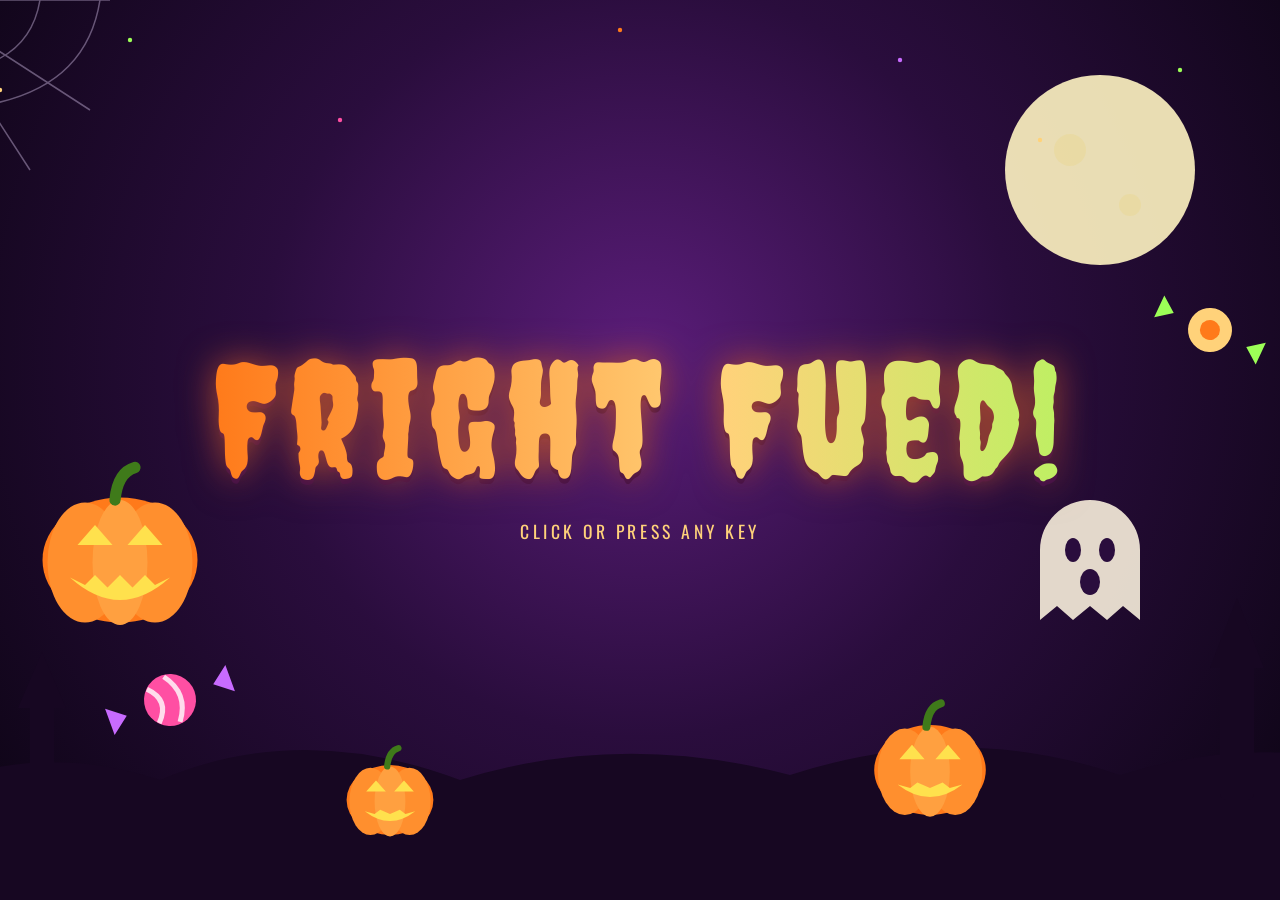
==== commit b897c915: "Add Fright Fued! launch splash, pumpkin icon, and auto-updating Desktop launcher Every launch from t" ====
--- a/index.html
+++ b/index.html
@@ -154,9 +154,80 @@
   .tile .inner{transition:none}
   #xover span,.win,.team.buzzed{animation:none}
 }
+
+/* ---------- launch splash ---------- */
+#splash{position:fixed;inset:0;z-index:1000;display:flex;flex-direction:column;align-items:center;justify-content:center;
+  background:radial-gradient(circle at 50% 40%,#5b1d7a 0%,#2a0d3d 45%,#0b0412 100%);cursor:pointer;overflow:hidden;
+  transition:opacity .7s ease}
+#splash.fade{opacity:0;pointer-events:none}
+#splash svg.scene{position:absolute;inset:0;width:100%;height:100%}
+#splash h1{position:relative;font-family:var(--display);font-weight:400;margin:0;line-height:1;letter-spacing:.05em;
+  font-size:clamp(3.5rem,13vw,10rem);text-align:center;
+  background:linear-gradient(90deg,#ff7a1a,#ffd27a,#9cff57,#c86bff,#ff4fa3,#ff7a1a);background-size:300% 100%;
+  -webkit-background-clip:text;background-clip:text;color:transparent;
+  filter:drop-shadow(0 0 18px rgba(255,122,26,.6)) drop-shadow(0 5px 0 #3a0a4a);
+  animation:splashPop .9s cubic-bezier(.2,1.6,.4,1) both,splashHue 3s linear infinite}
+#splash p{position:relative;font-family:var(--ui);color:var(--candle);letter-spacing:.2em;text-transform:uppercase;
+  font-size:clamp(.8rem,1.6vw,1.1rem);margin-top:1.2rem;opacity:.85;animation:splashPop .9s .4s both}
+@keyframes splashPop{from{transform:scale(.3) rotate(-8deg);opacity:0}to{transform:none;opacity:1}}
+@keyframes splashHue{to{background-position:300% 0}}
+@keyframes splashBat{0%{transform:translate(-15vw,10vh)}50%{transform:translate(55vw,-4vh)}100%{transform:translate(115vw,8vh)}}
+@keyframes splashFloat{0%,100%{transform:translateY(0)}50%{transform:translateY(-14px)}}
+@keyframes splashFlap{0%,100%{transform:scaleY(1)}50%{transform:scaleY(.35)}}
+@keyframes splashTwinkle{0%,100%{opacity:.25}50%{opacity:1}}
+#splash .bat{animation:splashBat 4.5s linear infinite}
+#splash .bat2{animation-duration:5.5s;animation-delay:-2s}
+#splash .bat3{animation-duration:3.8s;animation-delay:-1s}
+#splash .wing{transform-box:fill-box;transform-origin:center;animation:splashFlap .25s ease-in-out infinite}
+#splash .float{animation:splashFloat 2.4s ease-in-out infinite}
+#splash .float2{animation-delay:-1.2s}
+#splash .star{animation:splashTwinkle 1.8s ease-in-out infinite}
+@media (prefers-reduced-motion: reduce){#splash *{animation:none!important}}
 </style>
 </head>
 <body>
+
+<!-- LAUNCH SPLASH: shown briefly on every launch; click or press any key to skip -->
+<div id="splash" role="dialog" aria-label="Fright Fued!">
+<svg class="scene" viewBox="0 0 1440 900" preserveAspectRatio="xMidYMid slice" aria-hidden="true">
+<circle cx="1180" cy="170" r="95" fill="#fff4c2" opacity=".9"/><circle cx="1150" cy="150" r="16" fill="#ead89a" opacity=".6"/><circle cx="1210" cy="205" r="11" fill="#ead89a" opacity=".6"/>
+<circle class="star" cx="80" cy="90" r="2.2" fill="#ffd27a" style="animation-delay:0s"/><circle class="star" cx="210" cy="40" r="2.2" fill="#9cff57" style="animation-delay:-0.5s"/><circle class="star" cx="420" cy="120" r="2.2" fill="#ff4fa3" style="animation-delay:-1s"/><circle class="star" cx="980" cy="60" r="2.2" fill="#c86bff" style="animation-delay:-0.3s"/><circle class="star" cx="1120" cy="140" r="2.2" fill="#ffd27a" style="animation-delay:-1.2s"/><circle class="star" cx="1260" cy="70" r="2.2" fill="#9cff57" style="animation-delay:-0.8s"/><circle class="star" cx="700" cy="30" r="2.2" fill="#ff7a1a" style="animation-delay:-1.5s"/><circle class="star" cx="1380" cy="200" r="2.2" fill="#ff4fa3" style="animation-delay:-0.2s"/><circle class="star" cx="30" cy="260" r="2.2" fill="#c86bff" style="animation-delay:-0.9s"/><g stroke="#c9b6dd" stroke-width="1.5" fill="none" opacity=".45"><path d="M0 0 L190 0 M0 0 L0 190 M0 0 L170 110 M0 0 L110 170"/>
+<path d="M60 0 q-6 30 -40 32 q-2 -26 -20 -32 M120 0 q-10 60 -78 70 q-12 -40 -42 -70 M180 0 q-14 90 -120 106 q-20 -60 -60 -106"/></g>
+<path d="M0 900 V790 q120 -50 240 -10 q140 -60 300 0 q160 -50 330 -5 q170 -55 330 0 q130 -40 240 -10 V900z" fill="#170722"/>
+<g fill="#170722"><rect x="1300" y="660" width="34" height="140" rx="6"/><path d="M1290 668 h54 l-27 -70z"/><rect x="110" y="700" width="24" height="90"/><path d="M98 708 h48 l-24 -56z"/></g>
+<g transform="translate(200 560) scale(1.25)"><g class="float ">
+<ellipse cx="0" cy="0" rx="62" ry="50" fill="#ff7a1a"/><ellipse cx="-28" cy="2" rx="30" ry="48" fill="#ff8f2e"/><ellipse cx="28" cy="2" rx="30" ry="48" fill="#ff8f2e"/>
+<ellipse cx="0" cy="2" rx="22" ry="50" fill="#ffa040"/><path d="M-4 -48 q2 -22 16 -26" stroke="#3f7a1a" stroke-width="9" fill="none" stroke-linecap="round"/>
+<path d="M-34 -12 l14 -16 l14 16z M6 -12 l14 -16 l14 16z" fill="#ffe14d"/><path d="M-40 14 q40 36 80 0 l-12 6 l-8 -8 l-10 10 l-10 -10 l-10 10 l-10 -10 l-8 8z" fill="#ffe14d"/></g></g><g transform="translate(1010 770) scale(0.9)"><g class="float float2">
+<ellipse cx="0" cy="0" rx="62" ry="50" fill="#ff7a1a"/><ellipse cx="-28" cy="2" rx="30" ry="48" fill="#ff8f2e"/><ellipse cx="28" cy="2" rx="30" ry="48" fill="#ff8f2e"/>
+<ellipse cx="0" cy="2" rx="22" ry="50" fill="#ffa040"/><path d="M-4 -48 q2 -22 16 -26" stroke="#3f7a1a" stroke-width="9" fill="none" stroke-linecap="round"/>
+<path d="M-34 -12 l14 -16 l14 16z M6 -12 l14 -16 l14 16z" fill="#ffe14d"/><path d="M-36 16 q36 28 72 0 l-14 4 l-8 -6 l-14 6 l-14 -6 l-8 6z" fill="#ffe14d"/></g></g><g transform="translate(470 800) scale(0.7)"><g class="float ">
+<ellipse cx="0" cy="0" rx="62" ry="50" fill="#ff7a1a"/><ellipse cx="-28" cy="2" rx="30" ry="48" fill="#ff8f2e"/><ellipse cx="28" cy="2" rx="30" ry="48" fill="#ff8f2e"/>
+<ellipse cx="0" cy="2" rx="22" ry="50" fill="#ffa040"/><path d="M-4 -48 q2 -22 16 -26" stroke="#3f7a1a" stroke-width="9" fill="none" stroke-linecap="round"/>
+<path d="M-34 -12 l14 -16 l14 16z M6 -12 l14 -16 l14 16z" fill="#ffe14d"/><path d="M-36 16 q36 28 72 0 l-14 4 l-8 -6 l-14 6 l-14 -6 l-8 6z" fill="#ffe14d"/></g></g>
+<g transform="translate(1170 560)"><g class="float float2"><path d="M-50 60 v-70 a50 50 0 0 1 100 0 v70 l-17 -14 l-16 14 l-17 -14 l-17 14 l-16 -14z" fill="#f4ead8" opacity=".92"/>
+<ellipse cx="-17" cy="-10" rx="8" ry="12" fill="#2a0d3d"/><ellipse cx="17" cy="-10" rx="8" ry="12" fill="#2a0d3d"/><ellipse cx="0" cy="22" rx="10" ry="13" fill="#2a0d3d"/></g></g><g transform="translate(250 700) rotate(-20)"><path d="M-46 0 l-18 -14 v28z M46 0 l18 -14 v28z" fill="#c86bff"/><circle r="26" fill="#ff4fa3"/><path d="M-18 -18 q18 18 0 36 M2 -24 q18 24 0 48" stroke="#fff" stroke-width="5" fill="none" opacity=".8"/></g>
+<g transform="translate(1290 330) rotate(25)"><path d="M-40 0 l-16 -12 v24z M40 0 l16 -12 v24z" fill="#9cff57"/><circle r="22" fill="#ffd27a"/><circle r="10" fill="#ff7a1a"/></g>
+<g class="bat "><g transform="translate(0 170) scale(1.1)"><path class="wing" d="M0 0 q-20 -22 -46 -10 q12 4 10 14 q-8 -6 -18 0 q14 2 16 14 q18 -12 38 -2 q20 -10 38 2 q2 -12 16 -14 q-10 -6 -18 0 q-2 -10 10 -14 q-26 -12 -46 10z" fill="#4a1a66"/><circle cx="-5" cy="2" r="2" fill="#ffd27a"/><circle cx="5" cy="2" r="2" fill="#ffd27a"/></g></g><g class="bat bat2"><g transform="translate(0 290) scale(0.8)"><path class="wing" d="M0 0 q-20 -22 -46 -10 q12 4 10 14 q-8 -6 -18 0 q14 2 16 14 q18 -12 38 -2 q20 -10 38 2 q2 -12 16 -14 q-10 -6 -18 0 q-2 -10 10 -14 q-26 -12 -46 10z" fill="#5e2380"/><circle cx="-5" cy="2" r="2" fill="#ffd27a"/><circle cx="5" cy="2" r="2" fill="#ffd27a"/></g></g><g class="bat bat3"><g transform="translate(0 110) scale(0.6)"><path class="wing" d="M0 0 q-20 -22 -46 -10 q12 4 10 14 q-8 -6 -18 0 q14 2 16 14 q18 -12 38 -2 q20 -10 38 2 q2 -12 16 -14 q-10 -6 -18 0 q-2 -10 10 -14 q-26 -12 -46 10z" fill="#4a1a66"/><circle cx="-5" cy="2" r="2" fill="#ffd27a"/><circle cx="5" cy="2" r="2" fill="#ffd27a"/></g></g>
+</svg>
+<h1>Fright Fued!</h1>
+<p>Click or press any key</p>
+</div>
+<script>
+(function(){
+  var el=document.getElementById("splash"), done=false;
+  function hide(e){
+    if(done) return; done=true;
+    if(e&&e.type==="keydown"){e.preventDefault();e.stopImmediatePropagation();}
+    el.classList.add("fade");
+    document.removeEventListener("keydown",hide,true);
+    setTimeout(function(){el.remove();},800);
+  }
+  el.addEventListener("click",hide);
+  document.addEventListener("keydown",hide,true);
+  setTimeout(hide,3500);
+})();
+</script>
 
 <header>
   <h1 class="logo">Fright Feud</h1>
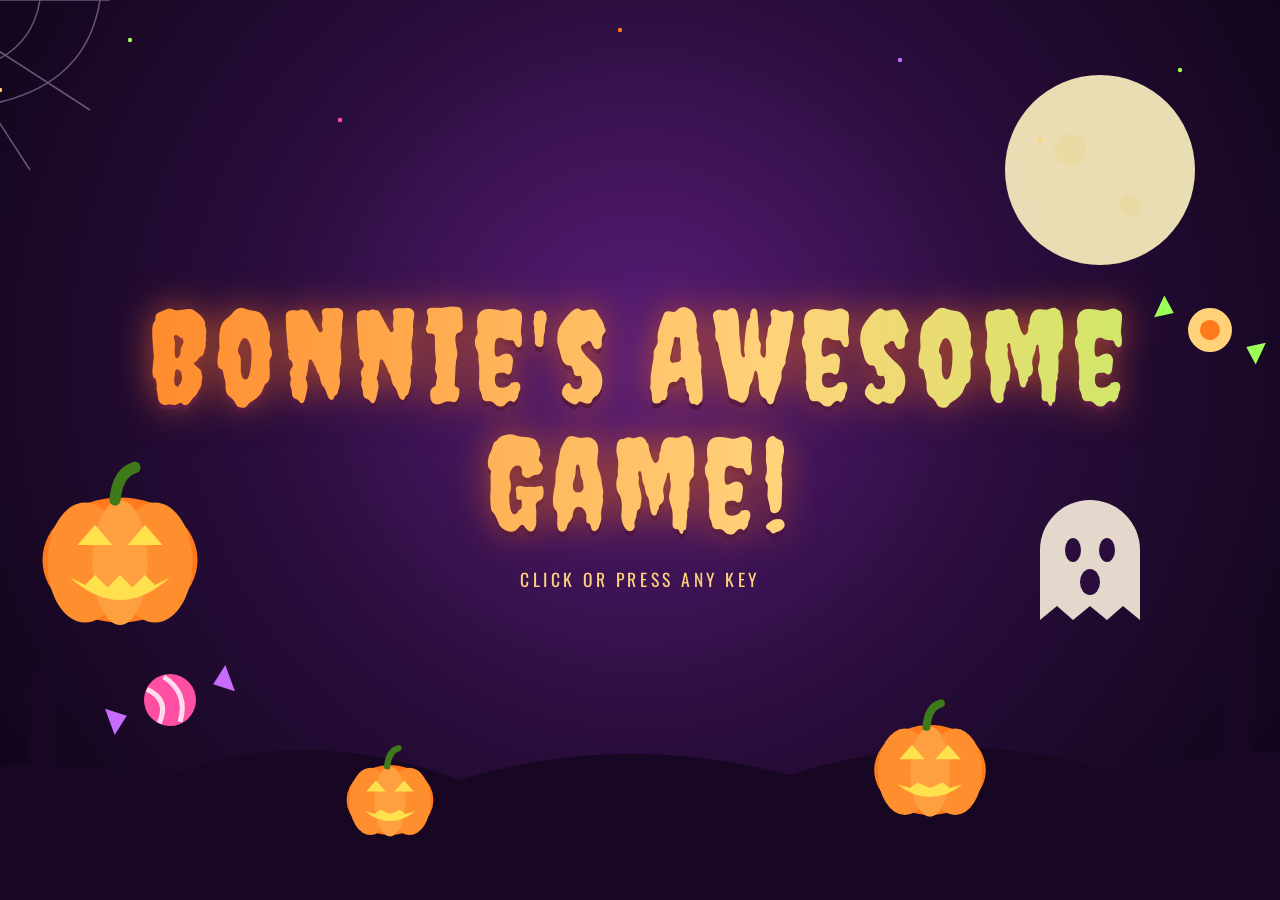
==== commit a59864bd: "Temporarily rename the game to Bonnie's Awesome Game to test the update flow Claude-Session: https:/" ====
--- a/index.html
+++ b/index.html
@@ -3,7 +3,7 @@
 <head>
 <meta charset="UTF-8">
 <meta name="viewport" content="width=device-width, initial-scale=1">
-<title>Fright Feud — Halloween Survey Game</title>
+<title>Bonnie&#39;s Awesome Game — Halloween Survey Game</title>
 <link rel="stylesheet" href="fonts/fonts.css">
 <style>
 :root{
@@ -162,7 +162,7 @@
 #splash.fade{opacity:0;pointer-events:none}
 #splash svg.scene{position:absolute;inset:0;width:100%;height:100%}
 #splash h1{position:relative;font-family:var(--display);font-weight:400;margin:0;line-height:1;letter-spacing:.05em;
-  font-size:clamp(3.5rem,13vw,10rem);text-align:center;
+  font-size:clamp(3rem,10vw,9rem);text-align:center;padding:0 4vw;
   background:linear-gradient(90deg,#ff7a1a,#ffd27a,#9cff57,#c86bff,#ff4fa3,#ff7a1a);background-size:300% 100%;
   -webkit-background-clip:text;background-clip:text;color:transparent;
   filter:drop-shadow(0 0 18px rgba(255,122,26,.6)) drop-shadow(0 5px 0 #3a0a4a);
@@ -188,7 +188,7 @@
 <body>
 
 <!-- LAUNCH SPLASH: shown briefly on every launch; click or press any key to skip -->
-<div id="splash" role="dialog" aria-label="Fright Fued!">
+<div id="splash" role="dialog" aria-label="Bonnie&#39;s Awesome Game!">
 <svg class="scene" viewBox="0 0 1440 900" preserveAspectRatio="xMidYMid slice" aria-hidden="true">
 <circle cx="1180" cy="170" r="95" fill="#fff4c2" opacity=".9"/><circle cx="1150" cy="150" r="16" fill="#ead89a" opacity=".6"/><circle cx="1210" cy="205" r="11" fill="#ead89a" opacity=".6"/>
 <circle class="star" cx="80" cy="90" r="2.2" fill="#ffd27a" style="animation-delay:0s"/><circle class="star" cx="210" cy="40" r="2.2" fill="#9cff57" style="animation-delay:-0.5s"/><circle class="star" cx="420" cy="120" r="2.2" fill="#ff4fa3" style="animation-delay:-1s"/><circle class="star" cx="980" cy="60" r="2.2" fill="#c86bff" style="animation-delay:-0.3s"/><circle class="star" cx="1120" cy="140" r="2.2" fill="#ffd27a" style="animation-delay:-1.2s"/><circle class="star" cx="1260" cy="70" r="2.2" fill="#9cff57" style="animation-delay:-0.8s"/><circle class="star" cx="700" cy="30" r="2.2" fill="#ff7a1a" style="animation-delay:-1.5s"/><circle class="star" cx="1380" cy="200" r="2.2" fill="#ff4fa3" style="animation-delay:-0.2s"/><circle class="star" cx="30" cy="260" r="2.2" fill="#c86bff" style="animation-delay:-0.9s"/><g stroke="#c9b6dd" stroke-width="1.5" fill="none" opacity=".45"><path d="M0 0 L190 0 M0 0 L0 190 M0 0 L170 110 M0 0 L110 170"/>
@@ -210,7 +210,7 @@
 <g transform="translate(1290 330) rotate(25)"><path d="M-40 0 l-16 -12 v24z M40 0 l16 -12 v24z" fill="#9cff57"/><circle r="22" fill="#ffd27a"/><circle r="10" fill="#ff7a1a"/></g>
 <g class="bat "><g transform="translate(0 170) scale(1.1)"><path class="wing" d="M0 0 q-20 -22 -46 -10 q12 4 10 14 q-8 -6 -18 0 q14 2 16 14 q18 -12 38 -2 q20 -10 38 2 q2 -12 16 -14 q-10 -6 -18 0 q-2 -10 10 -14 q-26 -12 -46 10z" fill="#4a1a66"/><circle cx="-5" cy="2" r="2" fill="#ffd27a"/><circle cx="5" cy="2" r="2" fill="#ffd27a"/></g></g><g class="bat bat2"><g transform="translate(0 290) scale(0.8)"><path class="wing" d="M0 0 q-20 -22 -46 -10 q12 4 10 14 q-8 -6 -18 0 q14 2 16 14 q18 -12 38 -2 q20 -10 38 2 q2 -12 16 -14 q-10 -6 -18 0 q-2 -10 10 -14 q-26 -12 -46 10z" fill="#5e2380"/><circle cx="-5" cy="2" r="2" fill="#ffd27a"/><circle cx="5" cy="2" r="2" fill="#ffd27a"/></g></g><g class="bat bat3"><g transform="translate(0 110) scale(0.6)"><path class="wing" d="M0 0 q-20 -22 -46 -10 q12 4 10 14 q-8 -6 -18 0 q14 2 16 14 q18 -12 38 -2 q20 -10 38 2 q2 -12 16 -14 q-10 -6 -18 0 q-2 -10 10 -14 q-26 -12 -46 10z" fill="#4a1a66"/><circle cx="-5" cy="2" r="2" fill="#ffd27a"/><circle cx="5" cy="2" r="2" fill="#ffd27a"/></g></g>
 </svg>
-<h1>Fright Fued!</h1>
+<h1>Bonnie&#39;s Awesome Game!</h1>
 <p>Click or press any key</p>
 </div>
 <script>
@@ -230,7 +230,7 @@
 </script>
 
 <header>
-  <h1 class="logo">Fright Feud</h1>
+  <h1 class="logo">Bonnie&#39;s Awesome Game</h1>
   <nav class="nav">
     <button class="btn" id="navGame">Main game</button>
     <button class="btn" id="navBonus">Bonus round</button>
@@ -242,7 +242,7 @@
 
 <!-- SETUP -->
 <section id="setup">
-  <h2>Fright Feud</h2>
+  <h2>Bonnie&#39;s Awesome Game</h2>
   <p>We surveyed 100 ghouls. Two families battle to guess the most popular answers, then one brave pair plays the bonus round for glory.</p>
   <div class="field"><label for="t1">Team 1 name</label><input id="t1" value="The Ghouls" maxlength="24"></div>
   <div class="field"><label for="t2">Team 2 name</label><input id="t2" value="The Goblins" maxlength="24"></div>
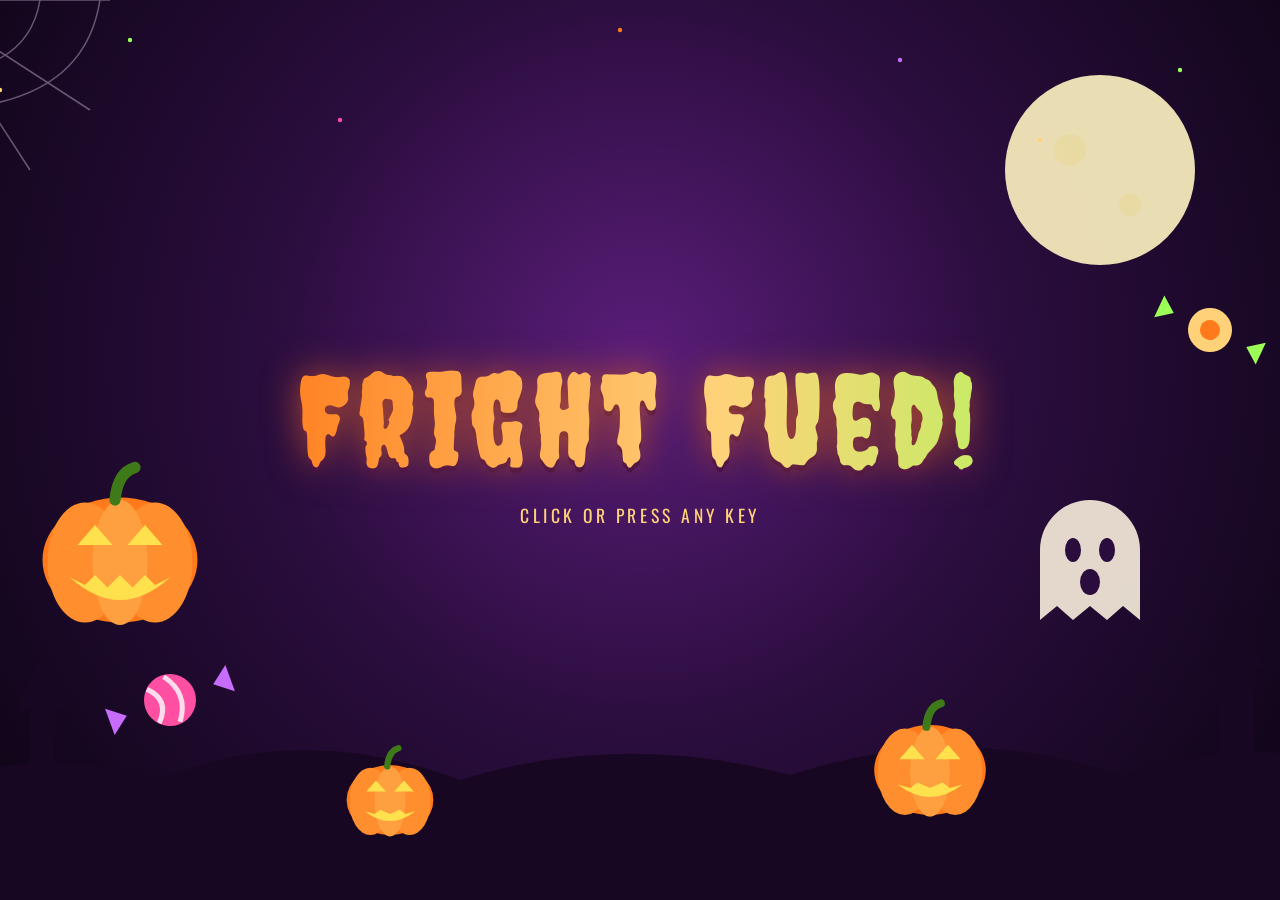
==== commit e2e6db5f: "Restore the Fright Feud name after testing the update flow Claude-Session: https://claude.ai/code/se" ====
--- a/index.html
+++ b/index.html
@@ -3,7 +3,7 @@
 <head>
 <meta charset="UTF-8">
 <meta name="viewport" content="width=device-width, initial-scale=1">
-<title>Bonnie&#39;s Awesome Game — Halloween Survey Game</title>
+<title>Fright Feud — Halloween Survey Game</title>
 <link rel="stylesheet" href="fonts/fonts.css">
 <style>
 :root{
@@ -188,7 +188,7 @@
 <body>
 
 <!-- LAUNCH SPLASH: shown briefly on every launch; click or press any key to skip -->
-<div id="splash" role="dialog" aria-label="Bonnie&#39;s Awesome Game!">
+<div id="splash" role="dialog" aria-label="Fright Fued!">
 <svg class="scene" viewBox="0 0 1440 900" preserveAspectRatio="xMidYMid slice" aria-hidden="true">
 <circle cx="1180" cy="170" r="95" fill="#fff4c2" opacity=".9"/><circle cx="1150" cy="150" r="16" fill="#ead89a" opacity=".6"/><circle cx="1210" cy="205" r="11" fill="#ead89a" opacity=".6"/>
 <circle class="star" cx="80" cy="90" r="2.2" fill="#ffd27a" style="animation-delay:0s"/><circle class="star" cx="210" cy="40" r="2.2" fill="#9cff57" style="animation-delay:-0.5s"/><circle class="star" cx="420" cy="120" r="2.2" fill="#ff4fa3" style="animation-delay:-1s"/><circle class="star" cx="980" cy="60" r="2.2" fill="#c86bff" style="animation-delay:-0.3s"/><circle class="star" cx="1120" cy="140" r="2.2" fill="#ffd27a" style="animation-delay:-1.2s"/><circle class="star" cx="1260" cy="70" r="2.2" fill="#9cff57" style="animation-delay:-0.8s"/><circle class="star" cx="700" cy="30" r="2.2" fill="#ff7a1a" style="animation-delay:-1.5s"/><circle class="star" cx="1380" cy="200" r="2.2" fill="#ff4fa3" style="animation-delay:-0.2s"/><circle class="star" cx="30" cy="260" r="2.2" fill="#c86bff" style="animation-delay:-0.9s"/><g stroke="#c9b6dd" stroke-width="1.5" fill="none" opacity=".45"><path d="M0 0 L190 0 M0 0 L0 190 M0 0 L170 110 M0 0 L110 170"/>
@@ -210,7 +210,7 @@
 <g transform="translate(1290 330) rotate(25)"><path d="M-40 0 l-16 -12 v24z M40 0 l16 -12 v24z" fill="#9cff57"/><circle r="22" fill="#ffd27a"/><circle r="10" fill="#ff7a1a"/></g>
 <g class="bat "><g transform="translate(0 170) scale(1.1)"><path class="wing" d="M0 0 q-20 -22 -46 -10 q12 4 10 14 q-8 -6 -18 0 q14 2 16 14 q18 -12 38 -2 q20 -10 38 2 q2 -12 16 -14 q-10 -6 -18 0 q-2 -10 10 -14 q-26 -12 -46 10z" fill="#4a1a66"/><circle cx="-5" cy="2" r="2" fill="#ffd27a"/><circle cx="5" cy="2" r="2" fill="#ffd27a"/></g></g><g class="bat bat2"><g transform="translate(0 290) scale(0.8)"><path class="wing" d="M0 0 q-20 -22 -46 -10 q12 4 10 14 q-8 -6 -18 0 q14 2 16 14 q18 -12 38 -2 q20 -10 38 2 q2 -12 16 -14 q-10 -6 -18 0 q-2 -10 10 -14 q-26 -12 -46 10z" fill="#5e2380"/><circle cx="-5" cy="2" r="2" fill="#ffd27a"/><circle cx="5" cy="2" r="2" fill="#ffd27a"/></g></g><g class="bat bat3"><g transform="translate(0 110) scale(0.6)"><path class="wing" d="M0 0 q-20 -22 -46 -10 q12 4 10 14 q-8 -6 -18 0 q14 2 16 14 q18 -12 38 -2 q20 -10 38 2 q2 -12 16 -14 q-10 -6 -18 0 q-2 -10 10 -14 q-26 -12 -46 10z" fill="#4a1a66"/><circle cx="-5" cy="2" r="2" fill="#ffd27a"/><circle cx="5" cy="2" r="2" fill="#ffd27a"/></g></g>
 </svg>
-<h1>Bonnie&#39;s Awesome Game!</h1>
+<h1>Fright Fued!</h1>
 <p>Click or press any key</p>
 </div>
 <script>
@@ -230,7 +230,7 @@
 </script>
 
 <header>
-  <h1 class="logo">Bonnie&#39;s Awesome Game</h1>
+  <h1 class="logo">Fright Feud</h1>
   <nav class="nav">
     <button class="btn" id="navGame">Main game</button>
     <button class="btn" id="navBonus">Bonus round</button>
@@ -242,7 +242,7 @@
 
 <!-- SETUP -->
 <section id="setup">
-  <h2>Bonnie&#39;s Awesome Game</h2>
+  <h2>Fright Feud</h2>
   <p>We surveyed 100 ghouls. Two families battle to guess the most popular answers, then one brave pair plays the bonus round for glory.</p>
   <div class="field"><label for="t1">Team 1 name</label><input id="t1" value="The Ghouls" maxlength="24"></div>
   <div class="field"><label for="t2">Team 2 name</label><input id="t2" value="The Goblins" maxlength="24"></div>
